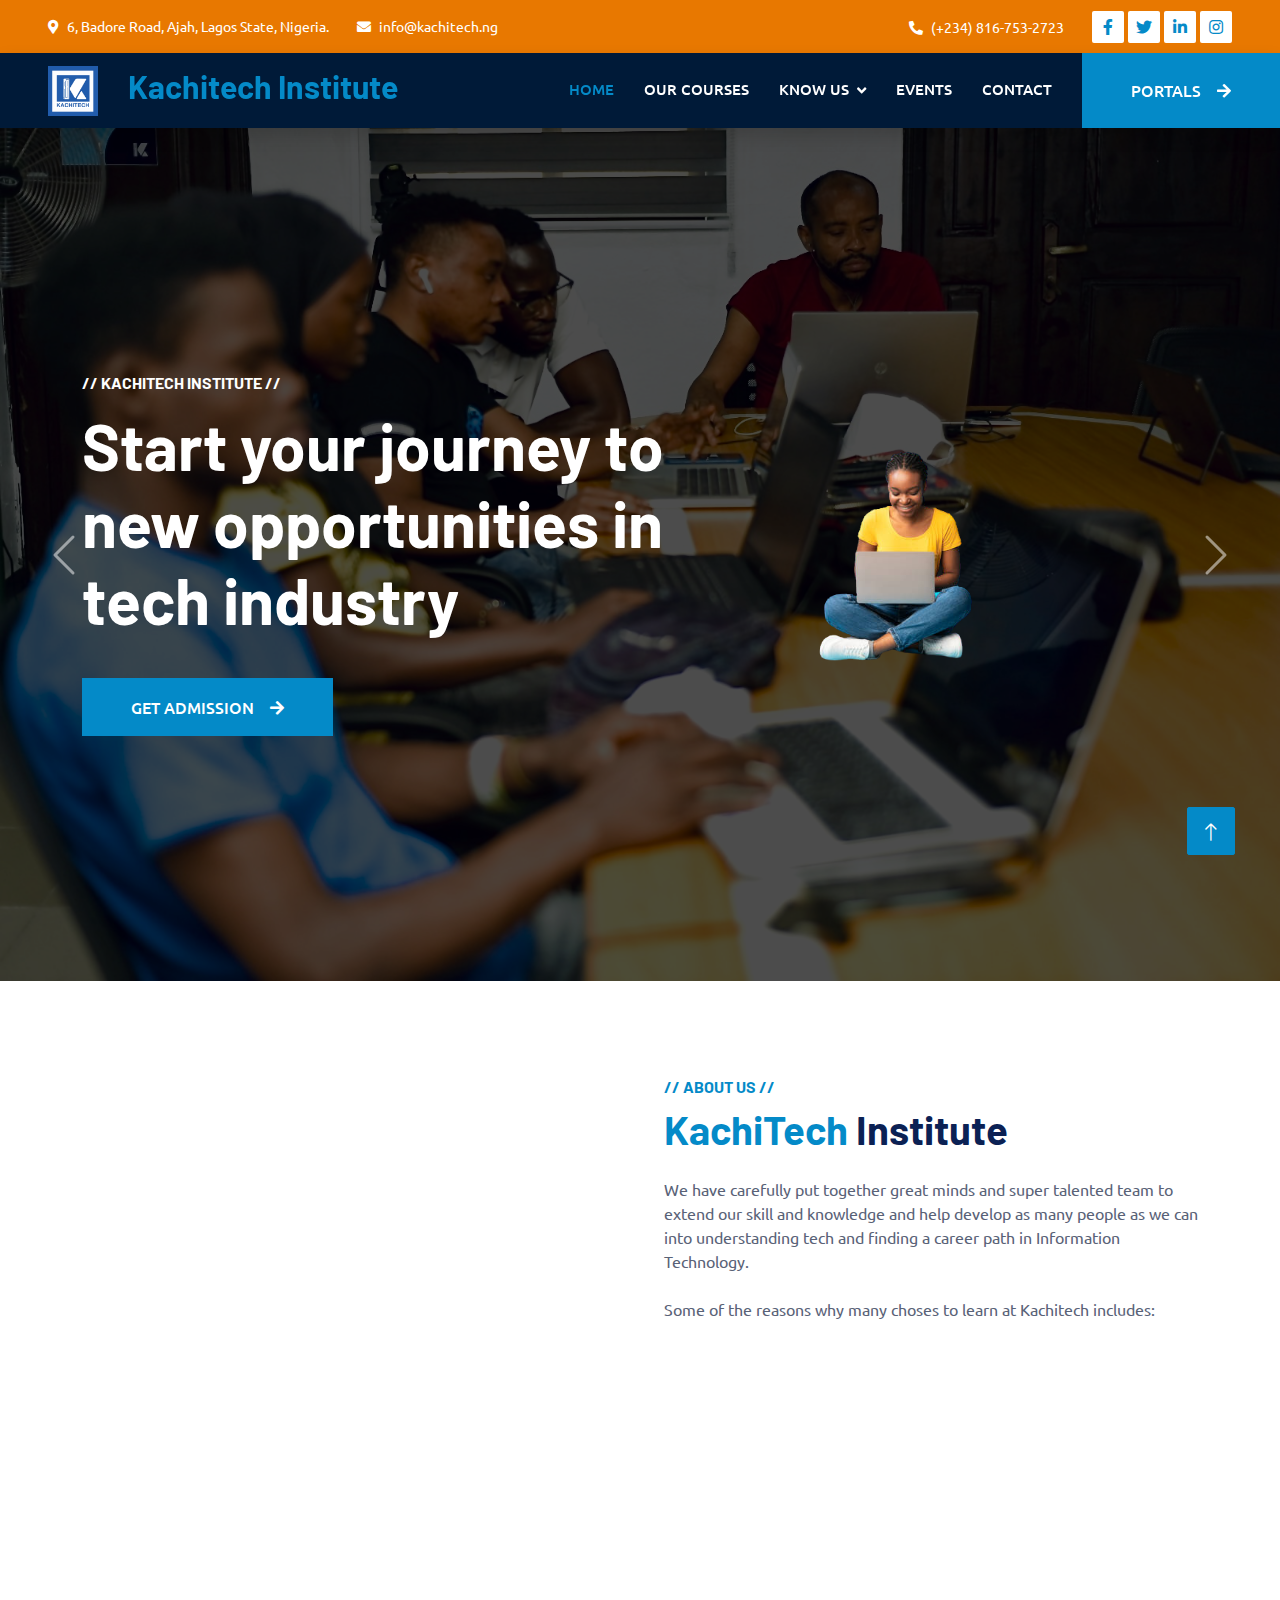
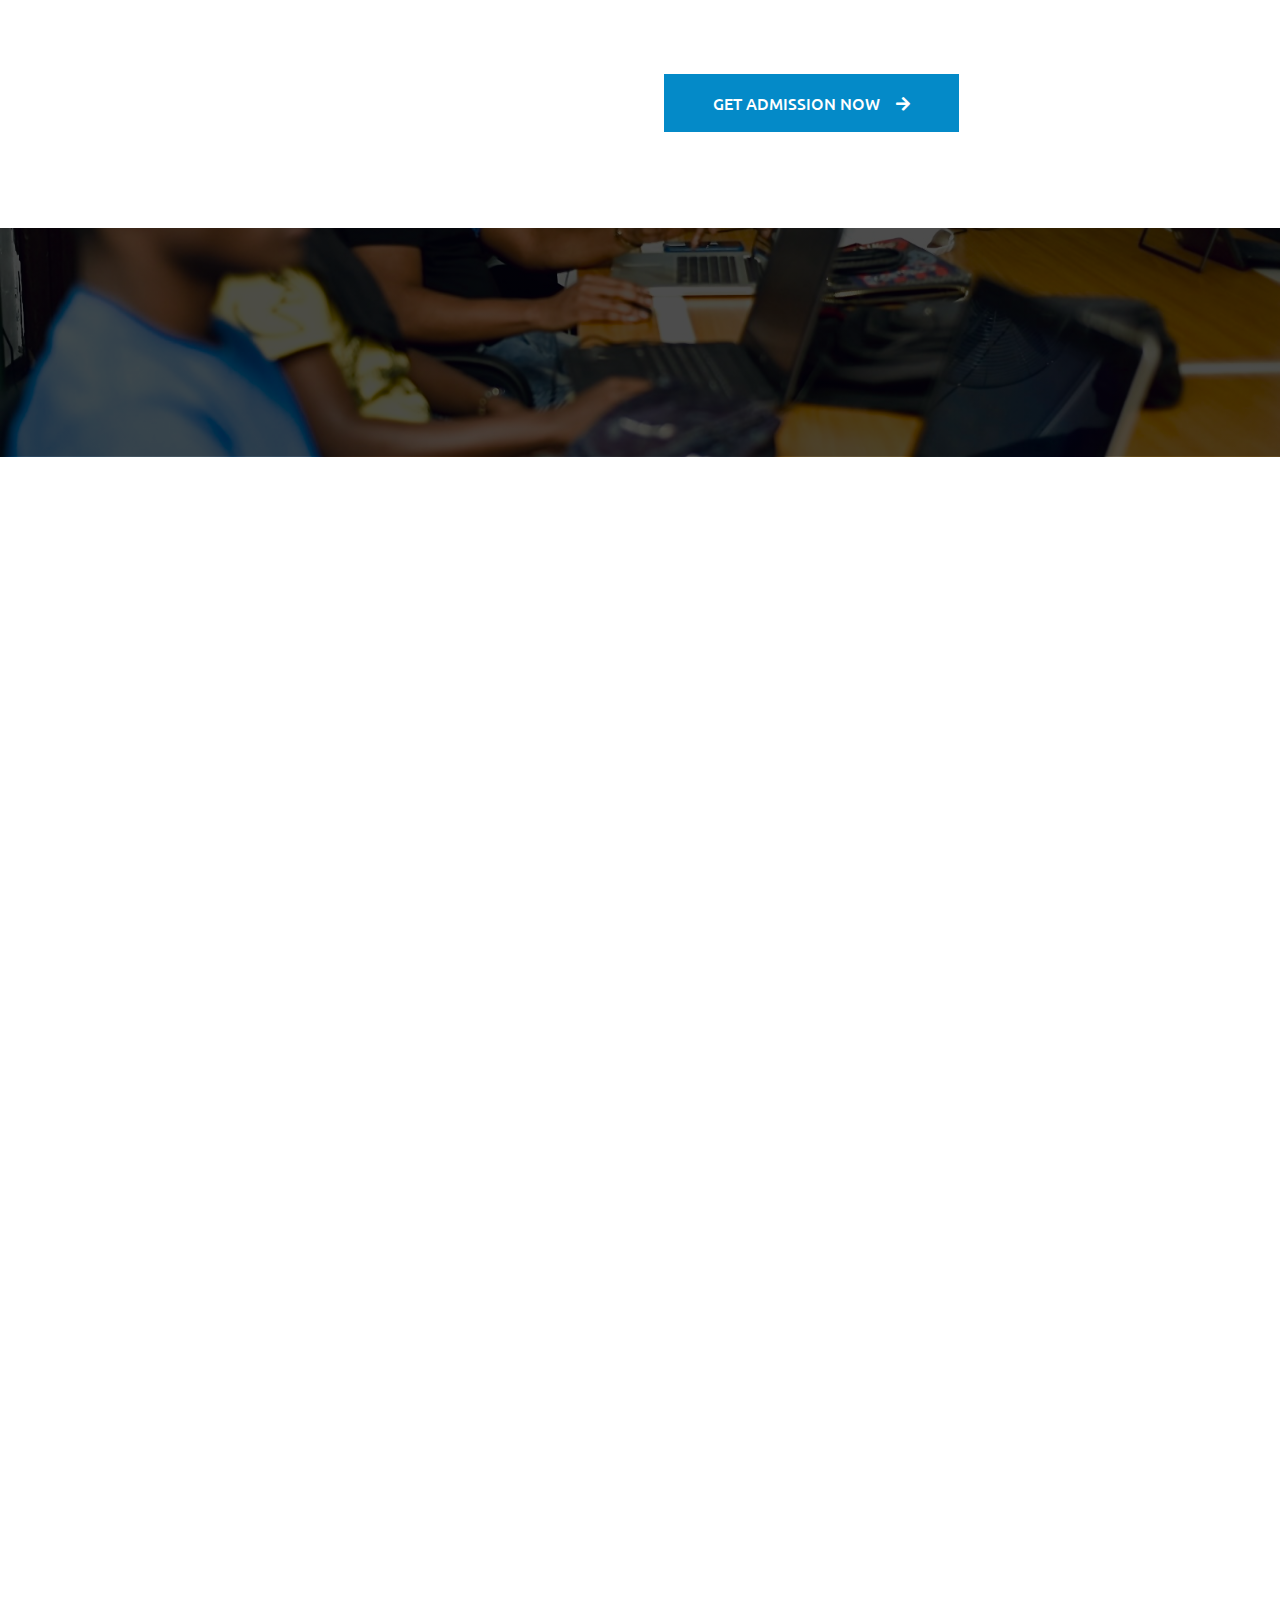
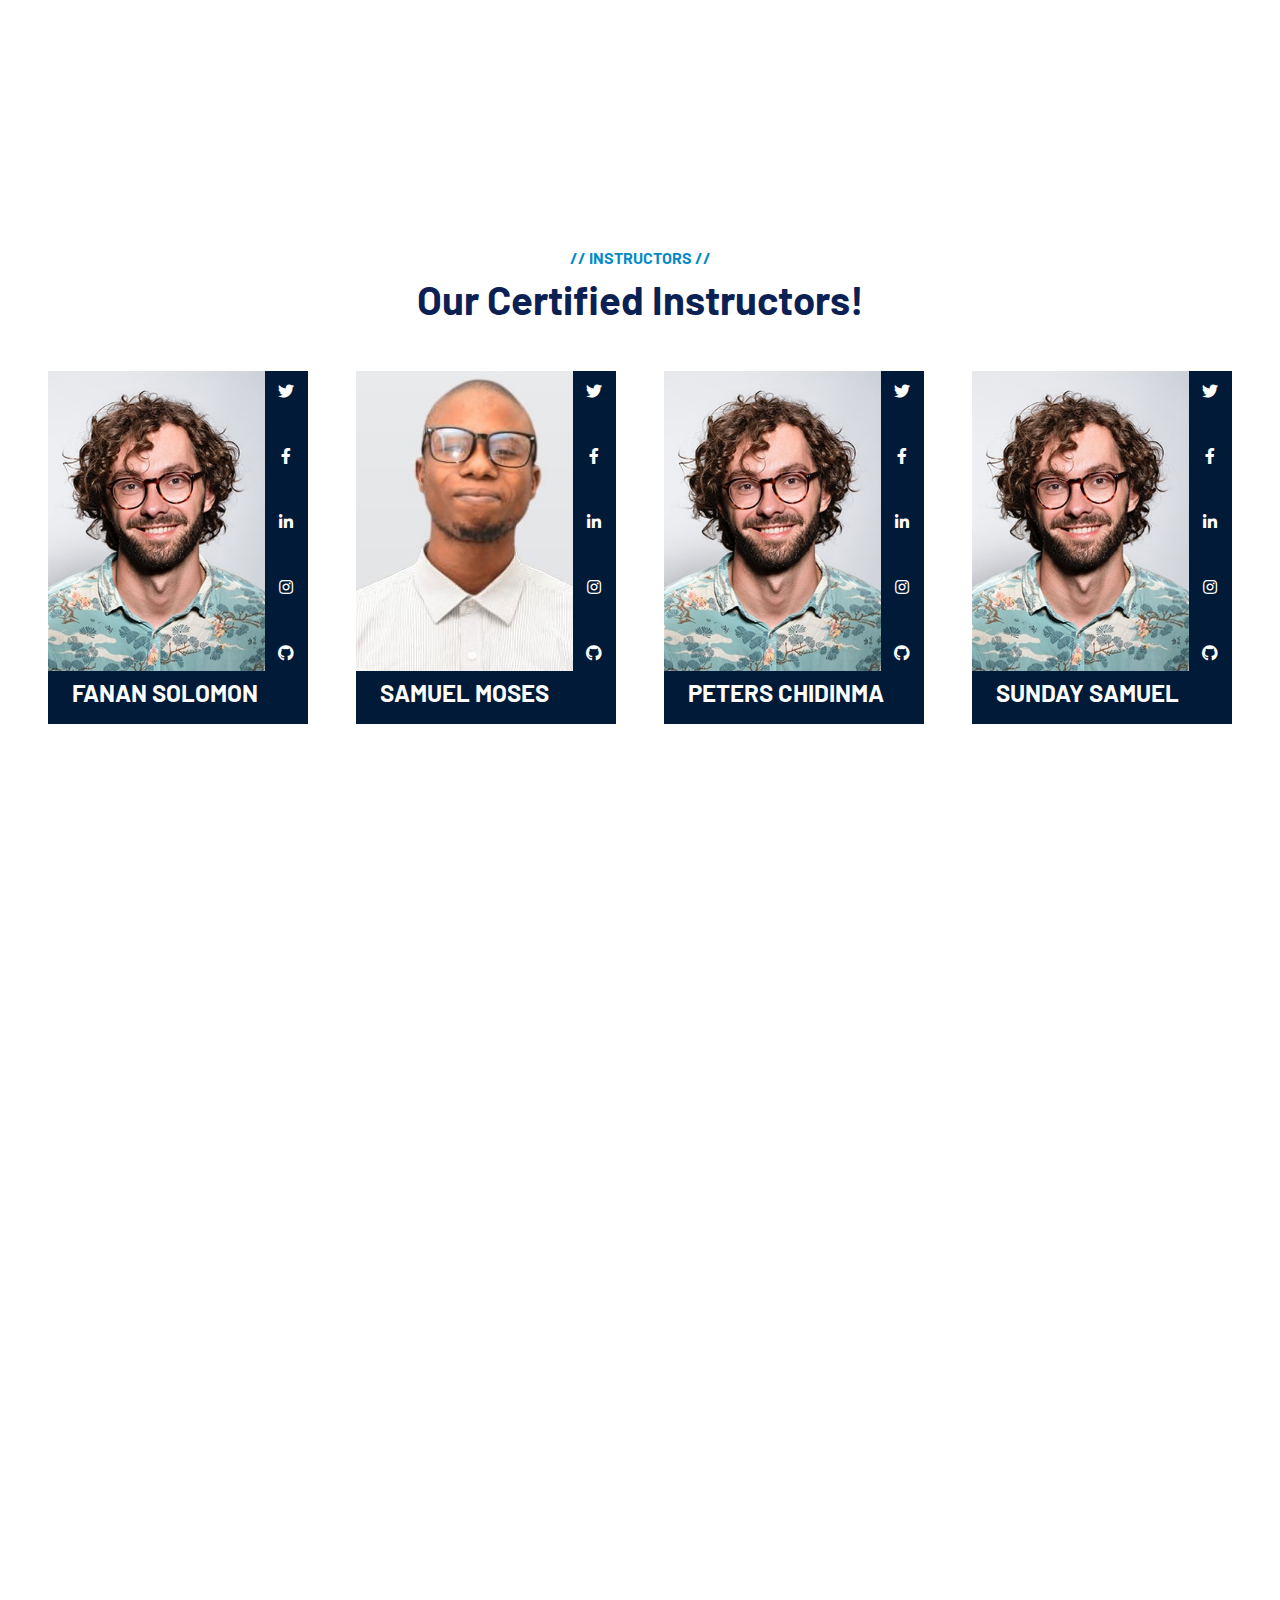
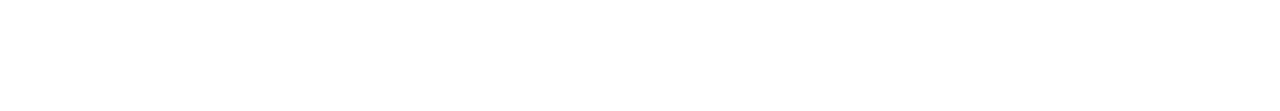
==== index.html @ f856cfa1 "Add files via upload" ====
<!DOCTYPE html>
<html lang="en">

<head>
    <meta charset="utf-8">
    <title>Kachitech Institute</title>
    <meta content="width=device-width, initial-scale=1.0" name="viewport">
    <meta content="" name="keywords">
    <meta content="" name="description">

    <!-- Favicon -->
    <link href="img/favicon.ico" rel="icon">

    <!-- Google Web Fonts -->
    <link rel="preconnect" href="https://fonts.googleapis.com">
    <link rel="preconnect" href="https://fonts.gstatic.com" crossorigin>
    <link href="https://fonts.googleapis.com/css2?family=Barlow:wght@600;700&family=Ubuntu:wght@400;500&display=swap" rel="stylesheet"> 

    <!-- Icon Font Stylesheet -->
    <link href="https://cdnjs.cloudflare.com/ajax/libs/font-awesome/5.10.0/css/all.min.css" rel="stylesheet">
    <link href="https://cdn.jsdelivr.net/npm/bootstrap-icons@1.4.1/font/bootstrap-icons.css" rel="stylesheet">

    <!-- Libraries Stylesheet -->
    <link href="lib/animate/animate.min.css" rel="stylesheet">
    <link href="lib/owlcarousel/assets/owl.carousel.min.css" rel="stylesheet">
    <link href="lib/tempusdominus/css/tempusdominus-bootstrap-4.min.css" rel="stylesheet" />

    <link href="css/bootstrap.min.css" rel="stylesheet">

    <link href="css/style.css" rel="stylesheet">
</head>

<body>
    <!-- Spinner Start -->
    <div id="spinner" class="show bg-white position-fixed translate-middle w-100 vh-100 top-50 start-50 d-flex align-items-center justify-content-center">
        <div class="spinner-border text-primary" style="width: 3rem; height: 3rem;" role="status">
            <span class="sr-only">Loading...</span>
        </div>
    </div>
    <!-- Spinner End -->


    <!-- Topbar Start -->
    <div class="container-fluid bg-light p-0">
        <div class="row gx-0 d-none d-lg-flex" style="color:#fff">
            <div class="col-lg-7 px-5 text-start">
                <div class="h-100 d-inline-flex align-items-center py-3 me-4"  >
                    <small class="fa fa-map-marker-alt me-2"></small>
                    <small><a href="https://www.google.com/maps/place/KachiTech+Institute/@6.4983087,3.5855846,17z/data=!3m1!4b1!4m5!3m4!1s0x103bfba6788e0379:0x38611ae867f600b8!8m2!3d6.4983087!4d3.5877733" target="_blank" style="color:#fff">6, Badore Road, Ajah, Lagos State, Nigeria.</a></small>
                </div>
                <div class="h-100 d-inline-flex align-items-center py-3 me-4">
                    <small class="fa fa-envelope me-2"></small>
                    <small><a href = "mailto:info@kachitech.ng" target="_blank" style="color:#fff">info@kachitech.ng</a></small>
                </div> 
                <!-- <div class="h-100 d-inline-flex align-items-center py-3">
                    <small class="far fa-clock me-2"></small>
                    <small>Mon - Fri : 09.00 AM - 05.00 PM</small>
                </div> -->
            </div>
            <div class="col-lg-5 px-5 text-end">

                <div class="h-100 d-inline-flex align-items-center py-3 me-4">
                    <small class="fa fa-phone-alt me-2"></small>
                    <small><a href="tel:+2348167532723" target="_blank" style="color:#fff">(+234) 816-753-2723</a></small>
                </div>
                <div class="h-100 d-inline-flex align-items-center">
                    <a class="btn btn-sm-square bg-white text-primary me-1" href="https://www.facebook.com/kachitechs/" target="_blank"><i class="fab fa-facebook-f"></i></a>
                    <a class="btn btn-sm-square bg-white text-primary me-1" href="" target="_blank"><i class="fab fa-twitter"></i></a>
                    <a class="btn btn-sm-square bg-white text-primary me-1" href="https://ng.linkedin.com/in/kachitech-institute-77bb32248?trk=public_post_share-update_actor-text" target="_blank"><i class="fab fa-linkedin-in"></i></a>
                    <a class="btn btn-sm-square bg-white text-primary me-0" href="https://www.instagram.com/kachitech/?hl=en" target="_blank"><i class="fab fa-instagram"></i></a>
                </div>
            </div>
        </div>
    </div>
    <!-- Topbar End -->


    <!-- Navbar Start -->
    <nav class="navbar navbar-expand-lg navbar-light shadow sticky-top p-0" style="background-color:#001a38; -webkit-repeating-radial-gradient(center center, rgba(256, 256, 256, 0.2), rgba(256, 256, 256, 0.2) 1px, transparent 1px, transparent 100%)">
        <a href="index.html" class="navbar-brand d-flex align-items-center px-4 px-lg-5">
            <h2 class="m-0 text-primary"><img src="img/logo.png" height="50px" height="50px"></i> &nbsp; &nbsp; Kachitech Institute</h2>
        </a>
        <button type="button" class="navbar-toggler me-4" data-bs-toggle="collapse" data-bs-target="#navbarCollapse">
            <span class="navbar-toggler-icon"></span>
        </button>
        <div class="collapse navbar-collapse" id="navbarCollapse">
            <div class="navbar-nav ms-auto p-4 p-lg-0">
                <a href="index.html" class="nav-item nav-link active">Home</a>
                <a href="service.html" class="nav-item nav-link">Our Courses</a>
                <div class="nav-item dropdown">
                    <a href="#" class="nav-link dropdown-toggle" data-bs-toggle="dropdown">Know Us</a>
                    <div class="dropdown-menu fade-up m-0">
                        <a href="booking.html" class="dropdown-item">Abous Us</a>
                        <a href="team.html" class="dropdown-item">Board Members</a>
                        <a href="team.html" class="dropdown-item">Our Facilities</a>
                    </div>
                </div>
                <a href="about.html" class="nav-item nav-link">Events</a>
                <a href="contact.html" class="nav-item nav-link">Contact</a>
            </div>
            <a href="" class="btn btn-primary py-4 px-lg-5 d-none d-lg-block">PORTALS<i class="fa fa-arrow-right ms-3"></i></a>
        </div>
    </nav>
    <!-- Navbar End -->


    <!-- Carousel Start -->
    <div class="container-fluid p-0 mb-5">
        <div id="header-carousel" class="carousel slide" data-bs-ride="carousel">
            <div class="carousel-inner">
                <div class="carousel-item active">
                    <img class="w-100" src="img/k1.jpg" alt="Image">
                    <div class="carousel-caption d-flex align-items-center">
                        <div class="container">
                            <div class="row align-items-center justify-content-center justify-content-lg-start">
                                <div class="col-10 col-lg-7 text-center text-lg-start">
                                    <h6 class="text-white text-uppercase mb-3 animated slideInDown">// KachiTech Institute //</h6>
                                    <h1 class="display-3 text-white mb-4 pb-3 animated slideInDown">Start your journey to new opportunities in tech industry</h1>
                                    <a href="" class="btn btn-primary py-3 px-5 animated slideInDown">Get Admission<i class="fa fa-arrow-right ms-3"></i></a>
                                </div>
                                <div class="col-lg-5 d-none d-lg-flex animated zoomIn">
                                    <img class="img-fluid" src="img/ka1.png" alt="" height="500px">
                                </div>
                            </div>
                        </div>
                    </div>
                </div>
                <div class="carousel-item">
                    <img class="w-100" src="img/k2.jpg" alt="Image">
                    <div class="carousel-caption d-flex align-items-center">
                        <div class="container">
                            <div class="row align-items-center justify-content-center justify-content-lg-start">
                                <div class="col-10 col-lg-7 text-center text-lg-start">
                                    <h6 class="text-white text-uppercase mb-3 animated slideInDown">// Go Beyond //</h6>
                                    <h1 class="display-3 text-white mb-4 pb-3 animated slideInDown">Technology is beyond just learning basic computing skills</h1>
                                    <a href="" class="btn btn-primary py-3 px-5 animated slideInDown">Get Started<i class="fa fa-arrow-right ms-3"></i></a>
                                </div>
                                <div class="col-lg-5 d-none d-lg-flex animated zoomIn">
                                    <img class="img-fluid" src="img/ka1.png" alt="">
                                </div>
                            </div>
                        </div>
                    </div>
                </div>
            </div>
            <button class="carousel-control-prev" type="button" data-bs-target="#header-carousel"
                data-bs-slide="prev">
                <span class="carousel-control-prev-icon" aria-hidden="true"></span>
                <span class="visually-hidden">Previous</span>
            </button>
            <button class="carousel-control-next" type="button" data-bs-target="#header-carousel"
                data-bs-slide="next">
                <span class="carousel-control-next-icon" aria-hidden="true"></span>
                <span class="visually-hidden">Next</span>
            </button>
        </div>
    </div>
    <!-- Carousel End -->


    <!-- Service Start -->
 <!--   <div class="container-xxl py-5">
        <div class="container">
            <div class="row g-4">
                <div class="col-lg-4 col-md-6 wow fadeInUp" data-wow-delay="0.1s">
                    <div class="d-flex py-5 px-4">
                        <i class="fa fa-certificate fa-3x text-primary flex-shrink-0"></i>
                        <div class="ps-4">
                            <h5 class="mb-3">Quality Servicing</h5>
                            <p>Diam dolor diam ipsum sit amet diam et eos erat ipsum</p>
                            <a class="text-secondary border-bottom" href="">Read More</a>
                        </div>
                    </div>
                </div>
                <div class="col-lg-4 col-md-6 wow fadeInUp" data-wow-delay="0.3s">
                    <div class="d-flex bg-light py-5 px-4">
                        <i class="fa fa-users-cog fa-3x text-primary flex-shrink-0"></i>
                        <div class="ps-4">
                            <h5 class="mb-3">Expert Workers</h5>
                            <p>Diam dolor diam ipsum sit amet diam et eos erat ipsum</p>
                            <a class="text-secondary border-bottom" href="">Read More</a>
                        </div>
                    </div>
                </div>
                <div class="col-lg-4 col-md-6 wow fadeInUp" data-wow-delay="0.5s">
                    <div class="d-flex py-5 px-4">
                        <i class="fa fa-tools fa-3x text-primary flex-shrink-0"></i>
                        <div class="ps-4">
                            <h5 class="mb-3">Modern Equipment</h5>
                            <p>Diam dolor diam ipsum sit amet diam et eos erat ipsum</p>
                            <a class="text-secondary border-bottom" href="">Read More</a>
                        </div>
                    </div>
                </div>
            </div>
        </div>
    </div> 
-->
    <!-- Service End -->


    <!-- About Start -->
    <div class="container-xxl py-5">
        <div class="container">
            <div class="row g-5">
                <div class="col-lg-6 pt-4" style="min-height: 400px;">
                    <div class="position-relative h-100 wow fadeIn" data-wow-delay="0.1s">
                        <img class="position-absolute img-fluid w-100 h-100" src="img/kabout.jpg" style="object-fit: cover;" alt="">
                       <!--
                        <div class="position-absolute top-0 end-0 mt-n4 me-n4 py-4 px-5" style="background: rgba(0, 0, 0, .08);">
                            <h1 class="display-4 text-white mb-0">15 <span class="fs-4">Years</span></h1>
                            <h4 class="text-white">Experience</h4>
                        </div>
                    -->
                    </div>
                </div>
                <div class="col-lg-6">
                    <h6 class="text-primary text-uppercase">// About Us //</h6>
                    <h1 class="mb-4"><span class="text-primary">KachiTech</span> Institute</h1>
                    <p class="mb-4">We have carefully put together great minds and super talented team to extend our skill and knowledge and help develop as many people as we can into understanding tech and finding a career path in Information Technology.</p>
                    <p class="mb-4"> Some of the reasons why many choses to learn at Kachitech includes: </p>
                    <div class="row g-4 mb-3 pb-3">
                        <div class="col-12 wow fadeIn" data-wow-delay="0.1s">
                            <div class="d-flex">
                                <div class="bg-light d-flex flex-shrink-0 align-items-center justify-content-center mt-1" style="width: 45px; height: 45px;">
                                    <span class="fw-bold text-secondary">01</span>
                                </div>
                                <div class="ps-3">
                                    <h6>Modern Technologies</h6>
                                    <span>We offer our trainings with global standard tools, systems and processes.We have the most conducive learning environment with our ultra modern facilities.</span>
                                </div>
                            </div>
                        </div>
                        <div class="col-12 wow fadeIn" data-wow-delay="0.3s">
                            <div class="d-flex">
                                <div class="bg-light d-flex flex-shrink-0 align-items-center justify-content-center mt-1" style="width: 45px; height: 45px;">
                                    <span class="fw-bold text-secondary">02</span>
                                </div>
                                <div class="ps-3">
                                    <h6>Payments Affordability</h6>
                                    <span>You don’t have to break the bank to receive these technical education. You can pay at affordable paces. Our system allows for multiple payment options for select programs.</span>
                                </div>
                            </div>
                        </div>
                        <div class="col-12 wow fadeIn" data-wow-delay="0.5s">
                            <div class="d-flex">
                                <div class="bg-light d-flex flex-shrink-0 align-items-center justify-content-center mt-1" style="width: 45px; height: 45px;">
                                    <span class="fw-bold text-secondary">03</span>
                                </div>
                                <div class="ps-3">
                                    <h6>Professional & Certified Instructors</h6>
                                    <span>All our instructors are highly competent and certified.</span>
                                </div>
                            </div>
                        </div>
                    </div>
                    <a href="" class="btn btn-primary py-3 px-5">Get Admission Now<i class="fa fa-arrow-right ms-3"></i></a>
                </div>
            </div>
        </div>
    </div>
    <!-- About End -->


    <!-- Fact Start -->
    <div class="container-fluid fact bg-dark my-5 py-5">
        <div class="container">
            <div class="row g-4">
                <div class="col-md-6 col-lg-3 text-center wow fadeIn" data-wow-delay="0.1s">
                    <i class="fas fa-laptop-code fa-2x text-white mb-3"></i>
                    <h2 class="text-white mb-2">Modern Technologies</h2>
                </div>
                <div class="col-md-6 col-lg-3 text-center wow fadeIn" data-wow-delay="0.3s">
                    <i class="fas fa-money-check-alt fa-2x text-white mb-3"></i>
                    <h2 class="text-white mb-2">Easy & Affordable Payment</h2>
                </div>
                <div class="col-md-6 col-lg-3 text-center wow fadeIn" data-wow-delay="0.5s">
                    <i class="fas fa-user-tie fa-2x text-white mb-3"></i>
                    <h2 class="text-white mb-2">Certified Instructors</h2>
                </div>
                <div class="col-md-6 col-lg-3 text-center wow fadeIn" data-wow-delay="0.7s">
                    <i class="fas fa-briefcase fa-2x text-white mb-3"></i>
                    <h2 class="text-white mb-2">Carrier Oriented Courses</h2>
                </div>
            </div>
        </div>
    </div>
    <!-- Fact End -->




    <!-- Service Start -->
    <div class="container-xxl service py-5">
        <div class="container">
            <div class="text-center wow fadeInUp" data-wow-delay="0.1s">
                <h6 class="text-primary text-uppercase">// Packages By Category //</h6>
                <h1 class="mb-5">OUR PACKAGES</h1>
            </div>
            <div class="row g-4 wow fadeInUp" data-wow-delay="0.3s">
                <div class="col-lg-4">
                    <div class="nav w-100 nav-pills me-4">
                        <button class="nav-link w-100 d-flex align-items-center text-start p-4 mb-4 active" data-bs-toggle="pill" data-bs-target="#tab-pane-1" type="button">
                            <i class="fas fa-graduation-cap fa-2x me-3"></i>
                            <h4 class="m-0">Career Packages</h4>
                        </button>
                        <button class="nav-link w-100 d-flex align-items-center text-start p-4 mb-4" data-bs-toggle="pill" data-bs-target="#tab-pane-2" type="button">
                            <i class="fas fa-graduation-cap fa-2x me-3"></i>
                            <h4 class="m-0">Tech Packages</h4>
                        </button>
                        <button class="nav-link w-100 d-flex align-items-center text-start p-4 mb-4" data-bs-toggle="pill" data-bs-target="#tab-pane-3" type="button">
                            <i class="fas fa-graduation-cap fa-2x me-3"></i>
                            <h4 class="m-0">Kiddies Packages</h4>
                        </button>
                        <button class="nav-link w-100 d-flex align-items-center text-start p-4 mb-0" data-bs-toggle="pill" data-bs-target="#tab-pane-4" type="button">
                            <i class="fas fa-graduation-cap fa-2x me-3"></i>
                            <h4 class="m-0">Multimedia Packages</h4>
                        </button>
                    </div>
                </div>
                <div class="col-lg-8">
                    <div class="tab-content w-100">
                        <div class="tab-pane fade show active" id="tab-pane-1">
                            <div class="row g-4">
                                <div class="col-md-6" style="min-height: 350px;">
                                    <div class="position-relative h-100">
                                        <img class="position-absolute img-fluid w-100 h-100" src="img/ca.jpeg"
                                            style="object-fit: cover;" alt="">
                                    </div>
                                </div>
                                <div class="col-md-6">
                                    <h3 class="mb-3">Choosing A Career Course</h3>
                                    <p class="mb-4">These courses are designed to prepare you into building a successful career in the tech industry. These are highly sought out for skills to learn and are as well highly rewarding. </p>
                                    <p><i class="fa fa-check text-success me-3"></i>Data Analysis</p>
                                    <p><i class="fa fa-check text-success me-3"></i>Digital Marketing</p>
                                    <p><i class="fa fa-check text-success me-3"></i>Graphics Design</p>
                                    <p><i class="fa fa-check text-success me-3"></i>UI / UX Design</p>
                                    <a href="" class="btn btn-primary py-3 px-5 mt-3">View All Courses<i class="fa fa-arrow-right ms-3"></i></a>
                                </div>
                            </div>
                        </div>
                        <div class="tab-pane fade" id="tab-pane-2">
                            <div class="row g-4">
                                <div class="col-md-6" style="min-height: 350px;">
                                    <div class="position-relative h-100">
                                        <img class="position-absolute img-fluid w-100 h-100" src="img/tech.jpg"
                                            style="object-fit: cover;" alt="">
                                    </div>
                                </div>
                                <div class="col-md-6">
                                    <h3 class="mb-3">Choosing A Tech Course</h3>
                                    <p class="mb-4">This package is designed for anyone who have high interest in acquiring a professional tech skill, most of these skills are long term and highly practical based.</p>
                                    <p><i class="fa fa-check text-success me-3"></i>Web Development</p>
                                    <p><i class="fa fa-check text-success me-3"></i>Cyber Security & Ethical Hacking</p>
                                    <p><i class="fa fa-check text-success me-3"></i>Games & Apps Development</p>
                                    <p><i class="fa fa-check text-success me-3"></i>Software Development</p>
                                    <a href="" class="btn btn-primary py-3 px-5 mt-3">View All Courses<i class="fa fa-arrow-right ms-3"></i></a>
                                </div>
                            </div>
                        </div>
                        <div class="tab-pane fade" id="tab-pane-3">
                            <div class="row g-4">
                                <div class="col-md-6" style="min-height: 350px;">
                                    <div class="position-relative h-100">
                                        <img class="position-absolute img-fluid w-100 h-100" src="img/kids.png"
                                            style="object-fit: cover;" alt="">
                                    </div>
                                </div>
                                <div class="col-md-6">
                                    <h3 class="mb-3">Choosing A Course For Your Kid(s)</h3>
                                    <p class="mb-4">This package is designed for kids. Tech worldwide is best learned from childhood so as to boost your skills thereby using diverse tools with ease in future as a tech master.</p>
                                    <p><i class="fa fa-check text-success me-3"></i>Programming For Kids</p>
                                    <p><i class="fa fa-check text-success me-3"></i>Web Design For Kids</p>
                                    <p><i class="fa fa-check text-success me-3"></i>Robotics For Kids</p>
                                    <p><i class="fa fa-check text-success me-3"></i>Game Design For Kids</p>
                                    <a href="" class="btn btn-primary py-3 px-5 mt-3">View All Courses<i class="fa fa-arrow-right ms-3"></i></a>
                                </div>
                            </div>
                        </div>
                        <div class="tab-pane fade" id="tab-pane-4">
                            <div class="row g-4">
                                <div class="col-md-6" style="min-height: 350px;">
                                    <div class="position-relative h-100">
                                        <img class="position-absolute img-fluid w-100 h-100" src="img/media.jpg"
                                            style="object-fit: cover;" alt="">
                                    </div>
                                </div>
                                <div class="col-md-6">
                                    <h3 class="mb-3">Choosing A Media-Base Course</h3>
                                    <p class="mb-4">This package is designed for anyone with the interest of diving into the media industry such as cinematography, Youtubing, Comic Designs and lots more.</p>
                                    <p><i class="fa fa-check text-success me-3"></i>Cinematography</p>
                                    <p><i class="fa fa-check text-success me-3"></i>Motion Graphics</p>
                                    <p><i class="fa fa-check text-success me-3"></i>Comic Design</p>
                                    <a href="" class="btn btn-primary py-3 px-5 mt-3">View All Courses<i class="fa fa-arrow-right ms-3"></i></a>
                                </div>
                            </div>
                        </div>
                    </div>
                </div>
            </div>
        </div>
    </div>
    <!-- Service End -->


    <!-- Booking Start -->
    <div class="container-fluid bg-secondary booking my-5 wow fadeInUp" data-wow-delay="0.1s">
        <div class="container">
            <div class="row gx-5">
                <div class="col-lg-6 py-5">
                    <div class="py-5">
                        <h1 class="text-white mb-4">Career Counselling</h1>
                        <p class="text-white mb-0">These days, technology means more than just learning basic computing skills. Technology has made itself part of every aspect of our lives today, and the students who understand it are the ones who succeed in the business world. . One protocol that schools don’t have control over, but must adapt to, is online testing. Testing online is the way of the future, but it has a lot of advantages. Assessing students’ performance can be done instantly with technology. Beyond seeing test scores in real-time, teachers can better track and understand students’ grasp of the subject.</p> <br>
                        <img class="bg-light rounded-circle p-2 mx-auto mb-3" src="img/kachi.jpg" style="width: 80px; height: 80px;">
                        <h5 class="mb-0" style="color:#fff"> Onyekachi Emmanuel C.</h5>
                        <p class="mb-0" style="color:#fff">C.E.O</p>
                    </div>
                </div>
                <div class="col-lg-6">
                    <div class="bg-primary h-100 d-flex flex-column justify-content-center text-center p-5 wow zoomIn" data-wow-delay="0.6s">
                        <h1 class="text-white mb-4">Book For A Career Counseling</h1>
                        <form>
                            <div class="row g-3">
                                <div class="col-12 col-sm-6">
                                    <input type="text" class="form-control border-0" placeholder="Your Name" style="height: 55px;">
                                </div>
                                <div class="col-12 col-sm-6">
                                    <input type="email" class="form-control border-0" placeholder="Your Email" style="height: 55px;">
                                </div>
                                <div class="col-12 col-sm-6">
                                    <select class="form-select border-0" style="height: 55px;">
                                        <option selected>Choose A Package</option>
                                        <option value="1">Career Package</option>
                                        <option value="2">Tech Package</option>
                                        <option value="3">Multimedia Package</option>
                                        <option value="3">Kids Package</option>
                                    </select>
                                </div>
                                <div class="col-12 col-sm-6">
                                    <div class="date" id="date1" data-target-input="nearest">
                                        <input type="text"
                                            class="form-control border-0 datetimepicker-input"
                                            placeholder="Counseling Date" data-target="#date1" data-toggle="datetimepicker" style="height: 55px;">
                                    </div>
                                </div>
                                <div class="col-12">
                                    <textarea class="form-control border-0" placeholder="Your Requests..."></textarea>
                                </div>
                                <div class="col-12">
                                    <button class="btn btn-secondary w-100 py-3" type="submit">Book Now</button>
                                </div>
                            </div>
                        </form>
                    </div>
                </div>
            </div>
        </div>
    </div>
    <!-- Booking End -->

    <!-- TEAM A-->
    <div class="container-fluid py-6 px-5">
        <div class="text-center">
            <h6 class="text-primary text-uppercase">// Instructors //</h6>
            <h1 class="mb-5">Our Certified Instructors!</h1>
        </div>
        <div class="row g-5">
            <!--ONE-->
            <div class="col-xl-3 col-lg-4 col-md-6">
                <div class="row g-0">
                    <div class="col-10" style="min-height: 300px;">
                        <div class="position-relative h-100">
                            <img class="position-absolute w-100 h-100" src="img/team-1.jpg" style="object-fit: cover;">
                        </div>
                    </div>
                    <div class="col-2">
                        <div class="h-100 d-flex flex-column align-items-center justify-content-between" style="background:#001a38;">
                            <a class="btn" href="#"><i class="fab fa-twitter" style=" color:#fff"></i></a>
                            <a class="btn" href="#"><i class="fab fa-facebook-f" style=" color:#fff"></i></a>
                            <a class="btn" href="#"><i class="fab fa-linkedin-in" style=" color:#fff"></i></a>
                            <a class="btn" href="#"><i class="fab fa-instagram" style=" color:#fff"></i></a>
                            <a class="btn" href="#"><i class="fab fa-github" style=" color:#fff"></i></a>
                        </div>
                    </div>
                    <div class="col-12">
                        <div class="p-4" style="background:#001a38;">
                            <h4 class="text-uppercase" style="color:#fff">Fanan Solomon</h4>
                        </div>
                    </div>
                </div>
            </div>
            <!--TWO-->
            <div class="col-xl-3 col-lg-4 col-md-6">
                <div class="row g-0">
                    <div class="col-10" style="min-height: 300px;">
                        <div class="position-relative h-100">
                            <img class="position-absolute w-100 h-100" src="img/samuelmosesm.jpg" style="object-fit: cover;">
                        </div>
                    </div>
                    <div class="col-2">
                        <div class="h-100 d-flex flex-column align-items-center justify-content-between" style="background:#001a38;">
                            <a class="btn" href="#"><i class="fab fa-twitter" style=" color:#fff"></i></a>
                            <a class="btn" href="#"><i class="fab fa-facebook-f" style=" color:#fff"></i></a>
                            <a class="btn" href="#"><i class="fab fa-linkedin-in" style=" color:#fff"></i></a>
                            <a class="btn" href="#"><i class="fab fa-instagram" style=" color:#fff"></i></a>
                            <a class="btn" href="#"><i class="fab fa-github" style=" color:#fff"></i></a>
                        </div>
                    </div>
                    <div class="col-12">
                        <div class="p-4" style="background:#001a38;">
                            <h4 class="text-uppercase" style="color:#fff">Samuel Moses </h4>
                        </div>
                    </div>
                </div>
            </div>
            <!--THREE-->
            <div class="col-xl-3 col-lg-4 col-md-6">
                <div class="row g-0">
                    <div class="col-10" style="min-height: 300px;">
                        <div class="position-relative h-100">
                            <img class="position-absolute w-100 h-100" src="img/team-1.jpg" style="object-fit: cover;">
                        </div>
                    </div>
                    <div class="col-2">
                        <div class="h-100 d-flex flex-column align-items-center justify-content-between" style="background:#001a38;">
                            <a class="btn" href="#"><i class="fab fa-twitter" style=" color:#fff"></i></a>
                            <a class="btn" href="#"><i class="fab fa-facebook-f" style=" color:#fff"></i></a>
                            <a class="btn" href="#"><i class="fab fa-linkedin-in" style=" color:#fff"></i></a>
                            <a class="btn" href="#"><i class="fab fa-instagram" style=" color:#fff"></i></a>
                            <a class="btn" href="#"><i class="fab fa-github" style=" color:#fff"></i></a>
                        </div>
                    </div>
                    <div class="col-12">
                        <div class="p-4" style="background:#001a38;">
                            <h4 class="text-uppercase" style="color:#fff">Peters Chidinma</h4>
                        </div>
                    </div>
                </div>
            </div>
            <!--FOUR-->
            <div class="col-xl-3 col-lg-4 col-md-6">
                <div class="row g-0">
                    <div class="col-10" style="min-height: 300px;">
                        <div class="position-relative h-100">
                            <img class="position-absolute w-100 h-100" src="img/team-1.jpg" style="object-fit: cover;">
                        </div>
                    </div>
                    <div class="col-2">
                        <div class="h-100 d-flex flex-column align-items-center justify-content-between" style="background:#001a38;">
                            <a class="btn" href="#"><i class="fab fa-twitter" style=" color:#fff"></i></a>
                            <a class="btn" href="#"><i class="fab fa-facebook-f" style=" color:#fff"></i></a>
                            <a class="btn" href="#"><i class="fab fa-linkedin-in" style=" color:#fff"></i></a>
                            <a class="btn" href="#"><i class="fab fa-instagram" style=" color:#fff"></i></a>
                            <a class="btn" href="#"><i class="fab fa-github" style=" color:#fff"></i></a>
                        </div>
                    </div>
                    <div class="col-12">
                        <div class="p-4" style="background:#001a38;">
                            <h4 class="text-uppercase" style="color:#fff">Sunday Samuel</h4>
                        </div>
                    </div>
                </div>
            </div>
            
 
        </div>
    </div>




    <!-- Testimonial Start -->
    <div class="container-xxl py-5 wow fadeInUp" data-wow-delay="0.1s">
        <div class="container">
            <div class="text-center">
                <h6 class="text-primary text-uppercase">// Reviews //</h6>
                <h1 class="mb-5">Our Students Reviews!</h1>
            </div>
            <div class="owl-carousel testimonial-carousel position-relative">
                <div class="testimonial-item text-center">
                    <img class="bg-light rounded-circle p-2 mx-auto mb-3" src="img/testimonial-1.jpg" style="width: 80px; height: 80px;">
                    <h5 class="mb-0">Client Name</h5>
                    <p>Profession</p>
                    <div class="testimonial-text bg-light text-center p-4">
                    <p class="mb-0">Tempor erat elitr rebum at clita. Diam dolor diam ipsum sit diam amet diam et eos. Clita erat ipsum et lorem et sit.</p>
                    </div>
                </div>
                <div class="testimonial-item text-center">
                    <img class="bg-light rounded-circle p-2 mx-auto mb-3" src="img/testimonial-2.jpg" style="width: 80px; height: 80px;">
                    <h5 class="mb-0">Client Name</h5>
                    <p>Profession</p>
                    <div class="testimonial-text bg-light text-center p-4">
                    <p class="mb-0">Tempor erat elitr rebum at clita. Diam dolor diam ipsum sit diam amet diam et eos. Clita erat ipsum et lorem et sit.</p>
                    </div>
                </div>
                <div class="testimonial-item text-center">
                    <img class="bg-light rounded-circle p-2 mx-auto mb-3" src="img/testimonial-3.jpg" style="width: 80px; height: 80px;">
                    <h5 class="mb-0">Client Name</h5>
                    <p>Profession</p>
                    <div class="testimonial-text bg-light text-center p-4">
                    <p class="mb-0">Tempor erat elitr rebum at clita. Diam dolor diam ipsum sit diam amet diam et eos. Clita erat ipsum et lorem et sit.</p>
                    </div>
                </div>
                <div class="testimonial-item text-center">
                    <img class="bg-light rounded-circle p-2 mx-auto mb-3" src="img/testimonial-4.jpg" style="width: 80px; height: 80px;">
                    <h5 class="mb-0">Client Name</h5>
                    <p>Profession</p>
                    <div class="testimonial-text bg-light text-center p-4">
                    <p class="mb-0">Tempor erat elitr rebum at clita. Diam dolor diam ipsum sit diam amet diam et eos. Clita erat ipsum et lorem et sit.</p>
                    </div>
                </div>
            </div>
        </div>
    </div>
    <!-- Testimonial End -->


    <!-- Footer Start -->
    <div class="container-fluid bg-dark text-light footer pt-5 mt-5 wow fadeIn" data-wow-delay="0.1s">
        <div class="container py-5">
            <div class="row g-5">
                <div class="col-lg-3 col-md-6">
                    <h4 class="text-light mb-4">Address</h4>
                    <p class="mb-2"><i class="fa fa-map-marker-alt me-3"></i>6, Badore Road, Ajah, Lagos State, Nigeria.</p>
                    <p class="mb-2"><i class="fa fa-phone-alt me-3"></i> (+234) 816-753-2723 </p>
                    <p class="mb-2"><i class="fa fa-envelope me-3"></i>info@kachitech.ng</p>
                    <div class="d-flex pt-2">
                        <a class="btn btn-outline-light btn-social" href=""><i class="fab fa-twitter"></i></a>
                        <a class="btn btn-outline-light btn-social" href=""><i class="fab fa-facebook-f"></i></a>
                        <a class="btn btn-outline-light btn-social" href=""><i class="fab fa-youtube"></i></a>
                        <a class="btn btn-outline-light btn-social" href=""><i class="fab fa-linkedin-in"></i></a>
                    </div>
                </div>
                <div class="col-lg-3 col-md-6">
                    <h4 class="text-light mb-4">Opening Hours</h4>
                    <h6 class="text-light">Mondays - Fridays:</h6>
                    <p class="mb-4">09.00 AM - 05.00 PM</p>
                    <h6 class="text-light">Saturdays:</h6>
                    <p class="mb-0">09.00 AM - 12.00 PM</p>
                </div>
                <div class="col-lg-3 col-md-6">
                    <h4 class="text-light mb-4">Packages</h4>
                    <a class="btn btn-link" href="">Career Package</a>
                    <a class="btn btn-link" href="">Tech Package</a>
                    <a class="btn btn-link" href="">Kids Package</a>
                    <a class="btn btn-link" href="">Multimedia Package</a>
                </div>
 
            </div>
        </div>
        <div class="container">
            <div class="copyright">
                <div class="row">
                    <div class="col-md-6 text-center text-md-start mb-3 mb-md-0">
                        &copy; <a class="border-bottom" href="#">Kachitech Institute</a>, All Right Reserved.
                    </div>
                    <div class="col-md-6 text-center text-md-end">
                        <div class="footer-menu">
                            <a href="">Home</a>
                            <a href="">Courses</a>
                            <a href="">About</a>
                            <a href="">Contact</a>
                        </div>
                    </div>
                </div>
            </div>
        </div>
    </div>
    <!-- Footer End -->


    <!-- Back to Top -->
    <a href="#" class="btn btn-lg btn-primary btn-lg-square back-to-top"><i class="bi bi-arrow-up"></i></a>


    <!-- JavaScript Libraries -->
    <script src="https://code.jquery.com/jquery-3.4.1.min.js"></script>
    <script src="https://cdn.jsdelivr.net/npm/bootstrap@5.0.0/dist/js/bootstrap.bundle.min.js"></script>
    <script src="lib/wow/wow.min.js"></script>
    <script src="lib/easing/easing.min.js"></script>
    <script src="lib/waypoints/waypoints.min.js"></script>
    <script src="lib/counterup/counterup.min.js"></script>
    <script src="lib/owlcarousel/owl.carousel.min.js"></script>
    <script src="lib/tempusdominus/js/moment.min.js"></script>
    <script src="lib/tempusdominus/js/moment-timezone.min.js"></script>
    <script src="lib/tempusdominus/js/tempusdominus-bootstrap-4.min.js"></script>

    <!-- Template Javascript -->
    <script src="js/main.js"></script>
</body>

</html>
---- css/style.css ----
/********** Template CSS **********/
:root {
    --primary: #048ac8;
    --secondary: #e87800;
    --light: #F2F2F2;
    --dark: #111111;
}

.fw-medium {
    font-weight: 600 !important;
}

.back-to-top {
    position: fixed;
    display: none;
    right: 45px;
    bottom: 45px;
    z-index: 99;
}


/*** Spinner ***/
#spinner {
    opacity: 0;
    visibility: hidden;
    transition: opacity .5s ease-out, visibility 0s linear .5s;
    z-index: 99999;
}

#spinner.show {
    transition: opacity .5s ease-out, visibility 0s linear 0s;
    visibility: visible;
    opacity: 1;
}


/*** Button ***/
.btn {
    font-weight: 500;
    text-transform: uppercase;
    transition: .5s;
}

.btn.btn-primary,
.btn.btn-secondary {
    color: #FFFFFF;
}

.btn-square {
    width: 38px;
    height: 38px;
}

.btn-sm-square {
    width: 32px;
    height: 32px;
}

.btn-lg-square {
    width: 48px;
    height: 48px;
}

.btn-square,
.btn-sm-square,
.btn-lg-square {
    padding: 0;
    display: flex;
    align-items: center;
    justify-content: center;
    font-weight: normal;
    border-radius: 2px;
}


/*** Navbar ***/
.navbar .dropdown-toggle::after {
    border: none;
    content: "\f107";
    font-family: "Font Awesome 5 Free";
    font-weight: 900;
    vertical-align: middle;
    margin-left: 8px;
}

.navbar-light .navbar-nav .nav-link {
    margin-right: 30px;
    padding: 25px 0;
    color: #FFFFFF;
    font-size: 15px;
    text-transform: uppercase;
    outline: none;
}

.navbar-light .navbar-nav .nav-link:hover,
.navbar-light .navbar-nav .nav-link.active {
    color: var(--primary);
}

@media (max-width: 991.98px) {
    .navbar-light .navbar-nav .nav-link  {
        margin-right: 0;
        padding: 10px 0;
    }

    .navbar-light .navbar-nav {
        border-top: 1px solid #EEEEEE;
    }
}

.navbar-light .navbar-brand,
.navbar-light a.btn {
    height: 75px;
}

.navbar-light .navbar-nav .nav-link {
    color: #fff;
    font-weight: 500;
}

.navbar-light.sticky-top {
    top: -100px;
    transition: .5s;
}

@media (min-width: 992px) {
    .navbar .nav-item .dropdown-menu {
        display: block;
        border: none;
        margin-top: 0;
        top: 150%;
        opacity: 0;
        visibility: hidden;
        transition: .5s;
    }

    .navbar .nav-item:hover .dropdown-menu {
        top: 100%;
        visibility: visible;
        transition: .5s;
        opacity: 1;
    }
}


/*** Header ***/
.carousel-caption {
    top: 0;
    left: 0;
    right: 0;
    bottom: 0;
    background: rgba(0, 0, 0, .7);
    z-index: 1;
}

.carousel-control-prev,
.carousel-control-next {
    width: 10%;
}

.carousel-control-prev-icon,
.carousel-control-next-icon {
    width: 3rem;
    height: 3rem;
}

@media (max-width: 768px) {
    #header-carousel .carousel-item {
        position: relative;
        min-height: 450px;
    }
    
    #header-carousel .carousel-item img {
        position: absolute;
        width: 100%;
        height: 100%;
        object-fit: cover;
    }
}

.page-header {
    background-position: center center;
    background-repeat: no-repeat;
    background-size: cover;
}

.page-header-inner {
    background: rgba(0, 0, 0, .7);
}

.breadcrumb-item + .breadcrumb-item::before {
    color: var(--light);
}


/*** Facts ***/
.fact {
    background: linear-gradient(rgba(0, 0, 0, .7), rgba(0, 0, 0, .7)), url(../img/k1.jpg);
    background-position: center center;
    background-repeat: no-repeat;
    background-size: cover;
}


/*** Service ***/
.service .nav .nav-link {
    background: var(--light);
    transition: .5s;
}

.service .nav .nav-link.active {
    background: var(--primary);
}

.service .nav .nav-link.active h4 {
    color: #FFFFFF !important;
}


/*** Booking ***/
.booking {
    background: linear-gradient(rgba(0, 0, 0, .7), rgba(0, 0, 0, .7)), url(../img/k1.jpg) center center no-repeat;
    background-size: cover;
}

.bootstrap-datetimepicker-widget.bottom {
    top: auto !important;
}

.bootstrap-datetimepicker-widget .table * {
    border-bottom-width: 0px;
}

.bootstrap-datetimepicker-widget .table th {
    font-weight: 500;
}

.bootstrap-datetimepicker-widget.dropdown-menu {
    padding: 10px;
    border-radius: 2px;
}

.bootstrap-datetimepicker-widget table td.active,
.bootstrap-datetimepicker-widget table td.active:hover {
    background: var(--primary);
}

.bootstrap-datetimepicker-widget table td.today::before {
    border-bottom-color: var(--primary);
}


/*** Team ***/
.team-item .team-overlay {
    display: flex;
    align-items: center;
    justify-content: center;
    background: var(--primary);
    transform: scale(0);
    transition: .5s;
}

.team-item:hover .team-overlay {
    transform: scale(1);
}

.team-item .team-overlay .btn {
    color: var(--primary);
    background: #FFFFFF;
}

.team-item .team-overlay .btn:hover {
    color: #FFFFFF;
    background: var(--secondary)
}


/*** Testimonial ***/
.testimonial-carousel .owl-item .testimonial-text,
.testimonial-carousel .owl-item.center .testimonial-text * {
    transition: .5s;
}

.testimonial-carousel .owl-item.center .testimonial-text {
    background: var(--primary) !important;
}

.testimonial-carousel .owl-item.center .testimonial-text * {
    color: #FFFFFF !important;
}

.testimonial-carousel .owl-dots {
    margin-top: 24px;
    display: flex;
    align-items: flex-end;
    justify-content: center;
}

.testimonial-carousel .owl-dot {
    position: relative;
    display: inline-block;
    margin: 0 5px;
    width: 15px;
    height: 15px;
    border: 1px solid #CCCCCC;
    transition: .5s;
}

.testimonial-carousel .owl-dot.active {
    background: var(--primary);
    border-color: var(--primary);
}


/*** Footer ***/
.footer {
    background: linear-gradient(rgba(0, 0, 0, .9), rgba(0, 0, 0, .9)), url(../img/carousel-bg-1.jpg) center center no-repeat;
    background-size: cover;
}

.footer .btn.btn-social {
    margin-right: 5px;
    width: 35px;
    height: 35px;
    display: flex;
    align-items: center;
    justify-content: center;
    color: var(--light);
    border: 1px solid #FFFFFF;
    border-radius: 35px;
    transition: .3s;
}

.footer .btn.btn-social:hover {
    color: var(--primary);
}

.footer .btn.btn-link {
    display: block;
    margin-bottom: 5px;
    padding: 0;
    text-align: left;
    color: #FFFFFF;
    font-size: 15px;
    font-weight: normal;
    text-transform: capitalize;
    transition: .3s;
}

.footer .btn.btn-link::before {
    position: relative;
    content: "\f105";
    font-family: "Font Awesome 5 Free";
    font-weight: 900;
    margin-right: 10px;
}

.footer .btn.btn-link:hover {
    letter-spacing: 1px;
    box-shadow: none;
}

.footer .copyright {
    padding: 25px 0;
    font-size: 15px;
    border-top: 1px solid rgba(256, 256, 256, .1);
}

.footer .copyright a {
    color: var(--light);
}

.footer .footer-menu a {
    margin-right: 15px;
    padding-right: 15px;
    border-right: 1px solid rgba(255, 255, 255, .3);
}

.footer .footer-menu a:last-child {
    margin-right: 0;
    padding-right: 0;
    border-right: none;
}

.something{
    background-color: #048ac8;
}
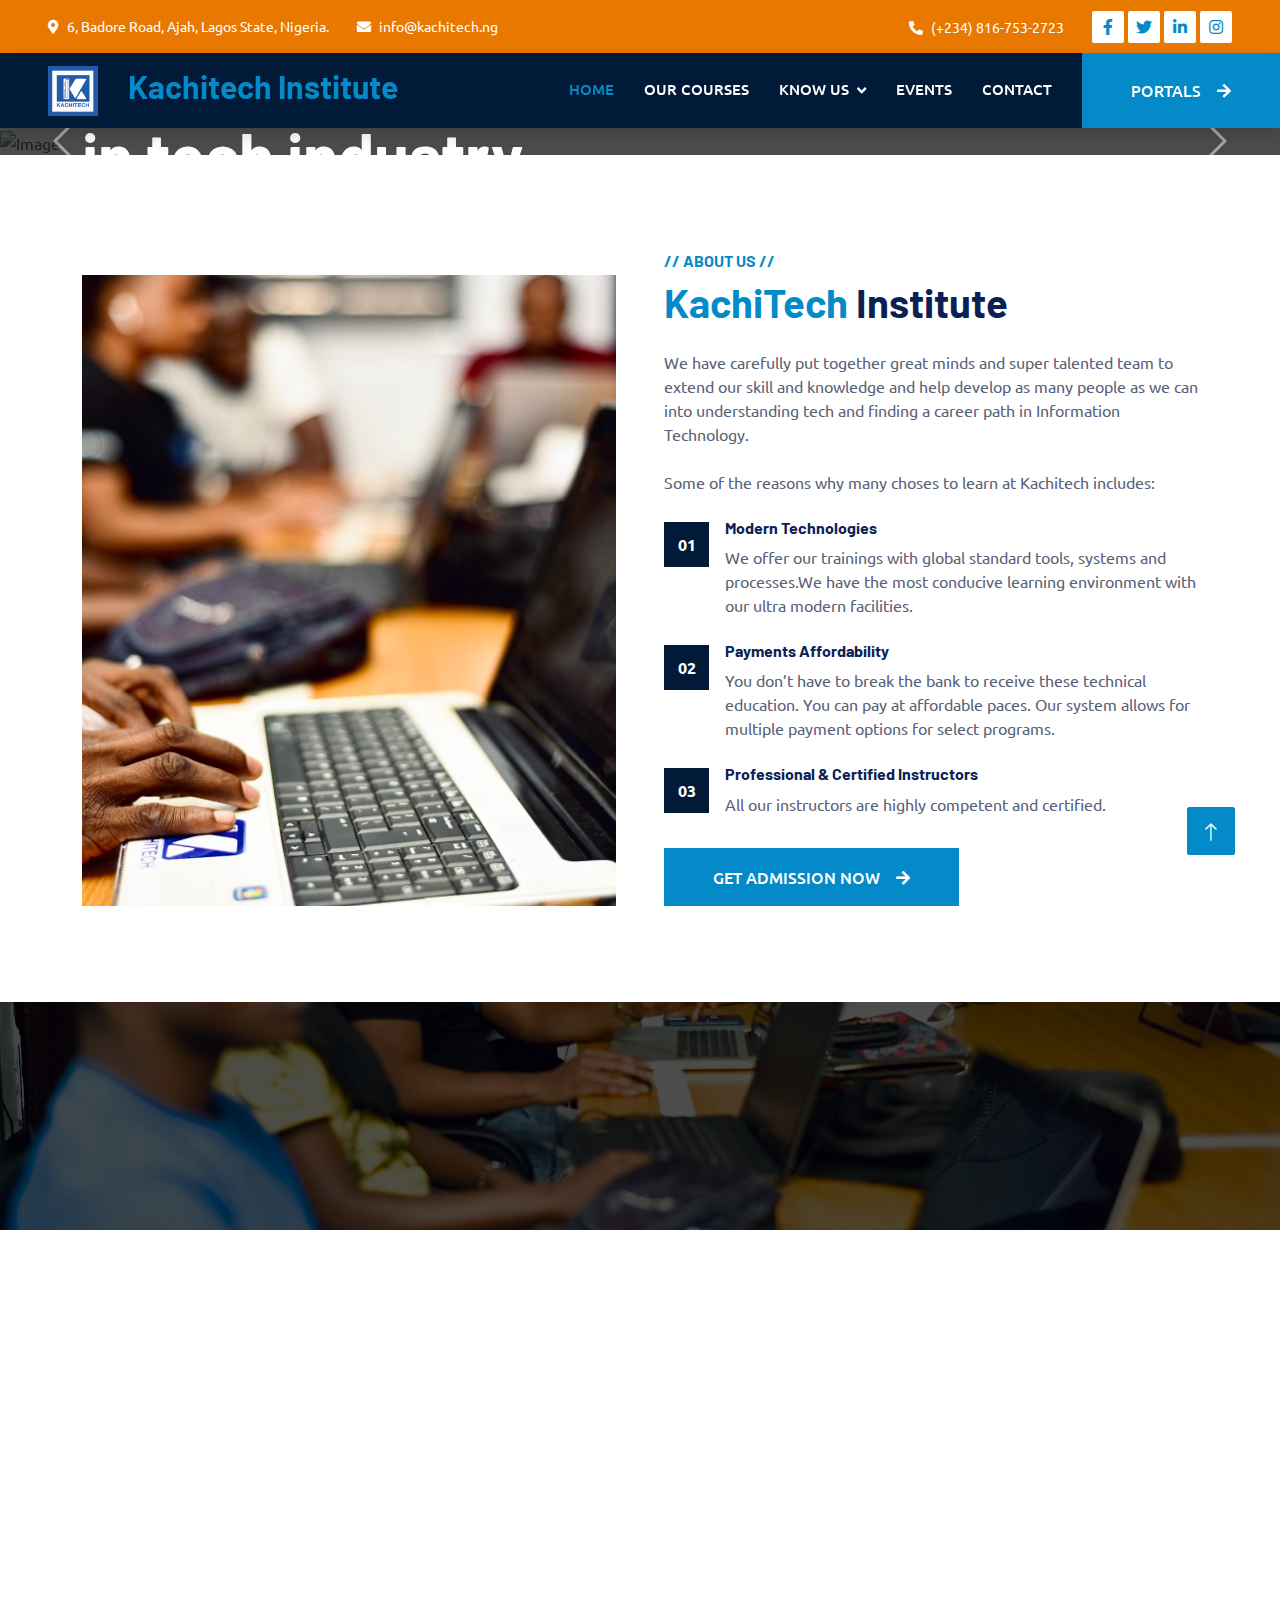
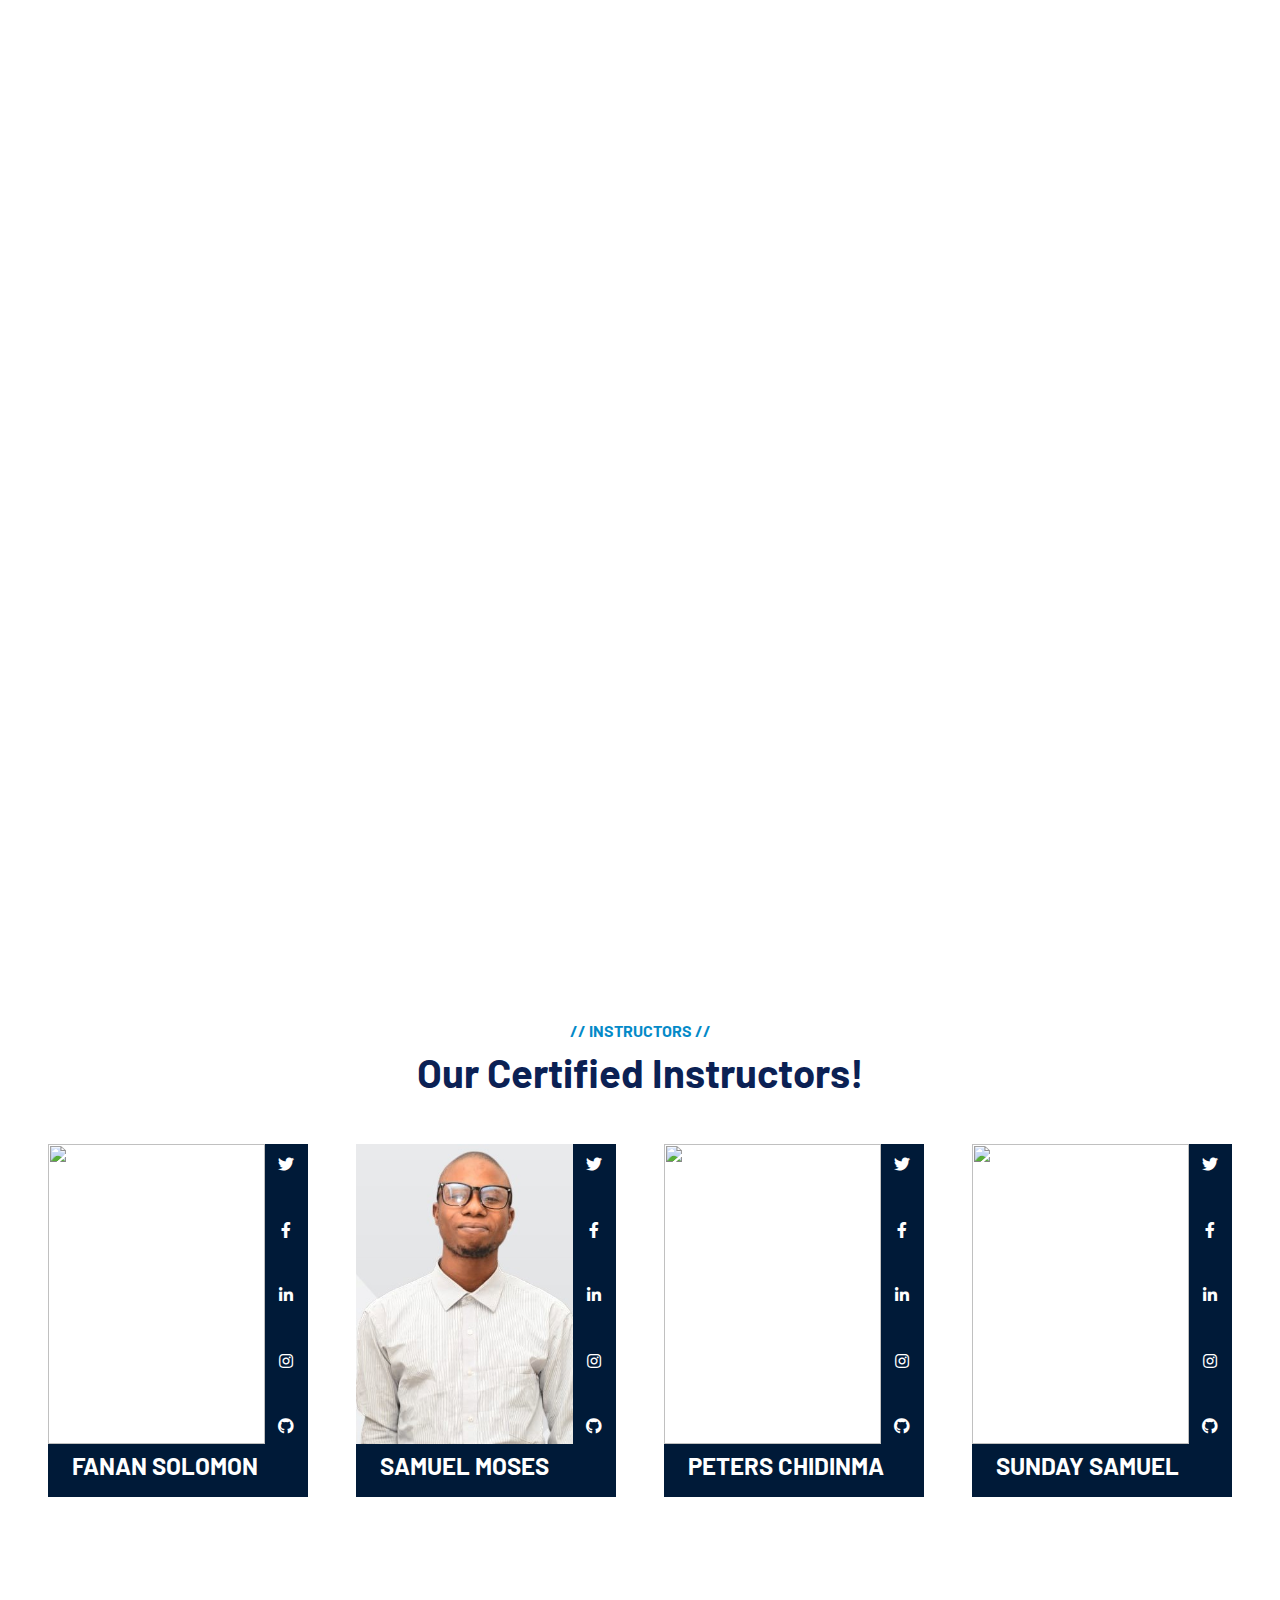
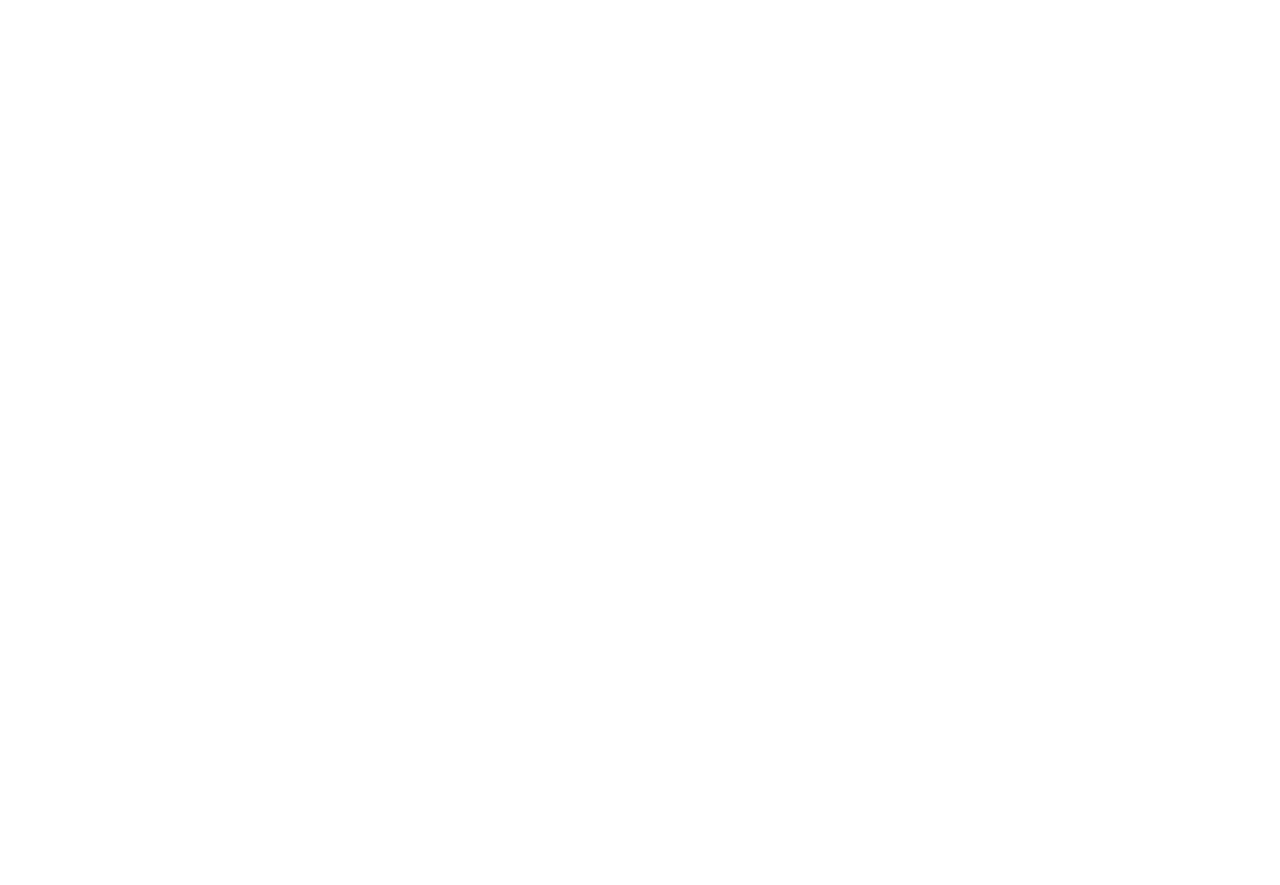
==== commit 8ec8ae52: "Add files via upload" ====
--- a/index.html
+++ b/index.html
@@ -86,19 +86,21 @@
         <div class="collapse navbar-collapse" id="navbarCollapse">
             <div class="navbar-nav ms-auto p-4 p-lg-0">
                 <a href="index.html" class="nav-item nav-link active">Home</a>
-                <a href="service.html" class="nav-item nav-link">Our Courses</a>
+                <a href="courses.html" class="nav-item nav-link">Our Courses</a>
                 <div class="nav-item dropdown">
                     <a href="#" class="nav-link dropdown-toggle" data-bs-toggle="dropdown">Know Us</a>
                     <div class="dropdown-menu fade-up m-0">
-                        <a href="booking.html" class="dropdown-item">Abous Us</a>
-                        <a href="team.html" class="dropdown-item">Board Members</a>
-                        <a href="team.html" class="dropdown-item">Our Facilities</a>
-                    </div>
-                </div>
-                <a href="about.html" class="nav-item nav-link">Events</a>
-                <a href="contact.html" class="nav-item nav-link">Contact</a>
-            </div>
+                        <a href="#" class="dropdown-item">Abous Us</a>
+                        <a href="#" class="dropdown-item">Board Members</a>
+                        <a href="#" class="dropdown-item">Our Facilities</a>
+                    </div>
+                </div>
+                <a href="#" class="nav-item nav-link">Events</a>
+                <a href="#" class="nav-item nav-link">Contact</a>
+            </div>
+            <div class="nav-item dropdown">
             <a href="" class="btn btn-primary py-4 px-lg-5 d-none d-lg-block">PORTALS<i class="fa fa-arrow-right ms-3"></i></a>
+            </div>
         </div>
     </nav>
     <!-- Navbar End -->
@@ -109,35 +111,33 @@
         <div id="header-carousel" class="carousel slide" data-bs-ride="carousel">
             <div class="carousel-inner">
                 <div class="carousel-item active">
-                    <img class="w-100" src="img/k1.jpg" alt="Image">
+                    <img class="w-100" src="img/kt1.jpg" alt="Image">
                     <div class="carousel-caption d-flex align-items-center">
                         <div class="container">
                             <div class="row align-items-center justify-content-center justify-content-lg-start">
-                                <div class="col-10 col-lg-7 text-center text-lg-start">
+                                <div class="text-center text-lg-start">
                                     <h6 class="text-white text-uppercase mb-3 animated slideInDown">// KachiTech Institute //</h6>
                                     <h1 class="display-3 text-white mb-4 pb-3 animated slideInDown">Start your journey to new opportunities in tech industry</h1>
                                     <a href="" class="btn btn-primary py-3 px-5 animated slideInDown">Get Admission<i class="fa fa-arrow-right ms-3"></i></a>
                                 </div>
                                 <div class="col-lg-5 d-none d-lg-flex animated zoomIn">
-                                    <img class="img-fluid" src="img/ka1.png" alt="" height="500px">
+                                    <img class="img-fluid" src="img.jpg" alt="" height="500px">
                                 </div>
                             </div>
                         </div>
                     </div>
                 </div>
                 <div class="carousel-item">
-                    <img class="w-100" src="img/k2.jpg" alt="Image">
+                    <img class="w-100" src="img/kt5.jpg" alt="Image">
                     <div class="carousel-caption d-flex align-items-center">
                         <div class="container">
                             <div class="row align-items-center justify-content-center justify-content-lg-start">
-                                <div class="col-10 col-lg-7 text-center text-lg-start">
+                                <div class=" text-center text-lg-start" style="text-align:center">
                                     <h6 class="text-white text-uppercase mb-3 animated slideInDown">// Go Beyond //</h6>
                                     <h1 class="display-3 text-white mb-4 pb-3 animated slideInDown">Technology is beyond just learning basic computing skills</h1>
                                     <a href="" class="btn btn-primary py-3 px-5 animated slideInDown">Get Started<i class="fa fa-arrow-right ms-3"></i></a>
                                 </div>
-                                <div class="col-lg-5 d-none d-lg-flex animated zoomIn">
-                                    <img class="img-fluid" src="img/ka1.png" alt="">
-                                </div>
+  
                             </div>
                         </div>
                     </div>
@@ -222,8 +222,8 @@
                     <div class="row g-4 mb-3 pb-3">
                         <div class="col-12 wow fadeIn" data-wow-delay="0.1s">
                             <div class="d-flex">
-                                <div class="bg-light d-flex flex-shrink-0 align-items-center justify-content-center mt-1" style="width: 45px; height: 45px;">
-                                    <span class="fw-bold text-secondary">01</span>
+                                <div class="d-flex flex-shrink-0 align-items-center justify-content-center mt-1" style="background-color:#001a38; width: 45px; height: 45px;">
+                                    <span class="fw-bold" style="color:#fff">01</span>
                                 </div>
                                 <div class="ps-3">
                                     <h6>Modern Technologies</h6>
@@ -233,8 +233,8 @@
                         </div>
                         <div class="col-12 wow fadeIn" data-wow-delay="0.3s">
                             <div class="d-flex">
-                                <div class="bg-light d-flex flex-shrink-0 align-items-center justify-content-center mt-1" style="width: 45px; height: 45px;">
-                                    <span class="fw-bold text-secondary">02</span>
+                                <div class="d-flex flex-shrink-0 align-items-center justify-content-center mt-1" style="background-color:#001a38; width: 45px; height: 45px;">
+                                    <span class="fw-bold" style="color:#fff">02</span>
                                 </div>
                                 <div class="ps-3">
                                     <h6>Payments Affordability</h6>
@@ -244,8 +244,8 @@
                         </div>
                         <div class="col-12 wow fadeIn" data-wow-delay="0.5s">
                             <div class="d-flex">
-                                <div class="bg-light d-flex flex-shrink-0 align-items-center justify-content-center mt-1" style="width: 45px; height: 45px;">
-                                    <span class="fw-bold text-secondary">03</span>
+                                <div class="d-flex flex-shrink-0 align-items-center justify-content-center mt-1" style="background-color:#001a38; width: 45px; height: 45px;">
+                                    <span class="fw-bold" style="color:#fff">03</span>
                                 </div>
                                 <div class="ps-3">
                                     <h6>Professional & Certified Instructors</h6>
@@ -458,7 +458,7 @@
     </div>
     <!-- Booking End -->
 
-    <!-- TEAM A-->
+    <!-- TEAM -->
     <div class="container-fluid py-6 px-5">
         <div class="text-center">
             <h6 class="text-primary text-uppercase">// Instructors //</h6>
@@ -470,16 +470,16 @@
                 <div class="row g-0">
                     <div class="col-10" style="min-height: 300px;">
                         <div class="position-relative h-100">
-                            <img class="position-absolute w-100 h-100" src="img/team-1.jpg" style="object-fit: cover;">
+                            <img class="position-absolute w-100 h-100" src="img/solomon.jpeg" style="object-fit: cover;">
                         </div>
                     </div>
                     <div class="col-2">
                         <div class="h-100 d-flex flex-column align-items-center justify-content-between" style="background:#001a38;">
-                            <a class="btn" href="#"><i class="fab fa-twitter" style=" color:#fff"></i></a>
-                            <a class="btn" href="#"><i class="fab fa-facebook-f" style=" color:#fff"></i></a>
-                            <a class="btn" href="#"><i class="fab fa-linkedin-in" style=" color:#fff"></i></a>
-                            <a class="btn" href="#"><i class="fab fa-instagram" style=" color:#fff"></i></a>
-                            <a class="btn" href="#"><i class="fab fa-github" style=" color:#fff"></i></a>
+                            <a class="btn" href="https://twitter.com/PhanenTECH" target="_blank"><i class="fab fa-twitter" style=" color:#fff"></i></a>
+                            <a class="btn" href="https://web.facebook.com/phanenter.solomon" target="_blank"><i class="fab fa-facebook-f" style=" color:#fff"></i></a>
+                            <a class="btn" href="https://www.linkedin.com/in/fanen-solomon-iorwuese-8552071b3/" target="_blank"><i class="fab fa-linkedin-in" style=" color:#fff"></i></a>
+                            <a class="btn" href="https://www.instagram.com/phanentech_data_hub/" target="_blank"><i class="fab fa-instagram" style=" color:#fff"></i></a>
+                            <a class="btn" href="https://github.com/phanentech" target="_blank"><i class="fab fa-github" style=" color:#fff"></i></a>
                         </div>
                     </div>
                     <div class="col-12">
@@ -494,16 +494,16 @@
                 <div class="row g-0">
                     <div class="col-10" style="min-height: 300px;">
                         <div class="position-relative h-100">
-                            <img class="position-absolute w-100 h-100" src="img/samuelmosesm.jpg" style="object-fit: cover;">
+                            <img class="position-absolute w-100 h-100" src="img/samuelmoses.jpg" style="object-fit: cover;">
                         </div>
                     </div>
                     <div class="col-2">
                         <div class="h-100 d-flex flex-column align-items-center justify-content-between" style="background:#001a38;">
-                            <a class="btn" href="#"><i class="fab fa-twitter" style=" color:#fff"></i></a>
-                            <a class="btn" href="#"><i class="fab fa-facebook-f" style=" color:#fff"></i></a>
-                            <a class="btn" href="#"><i class="fab fa-linkedin-in" style=" color:#fff"></i></a>
-                            <a class="btn" href="#"><i class="fab fa-instagram" style=" color:#fff"></i></a>
-                            <a class="btn" href="#"><i class="fab fa-github" style=" color:#fff"></i></a>
+                            <a class="btn" href="https://twitter.com/realsamochy" target="_blank"><i class="fab fa-twitter" style=" color:#fff"></i></a>
+                            <a class="btn" href="https://web.facebook.com/realsamochy" target="_blank"><i class="fab fa-facebook-f" style=" color:#fff"></i></a>
+                            <a class="btn" href="https://www.linkedin.com/in/moses-samuel-402b36224" target="_blank"><i class="fab fa-linkedin-in" style=" color:#fff"></i></a>
+                            <a class="btn" href="https://www.instagram.com/realsamochy/" target="_blank"><i class="fab fa-instagram" style=" color:#fff"></i></a>
+                            <a class="btn" href="https://github.com/realsamochy" target="_blank"><i class="fab fa-github" style=" color:#fff"></i></a>
                         </div>
                     </div>
                     <div class="col-12">
@@ -518,16 +518,16 @@
                 <div class="row g-0">
                     <div class="col-10" style="min-height: 300px;">
                         <div class="position-relative h-100">
-                            <img class="position-absolute w-100 h-100" src="img/team-1.jpg" style="object-fit: cover;">
+                            <img class="position-absolute w-100 h-100" src="img/chidinma.jpg" style="object-fit: cover;">
                         </div>
                     </div>
                     <div class="col-2">
                         <div class="h-100 d-flex flex-column align-items-center justify-content-between" style="background:#001a38;">
-                            <a class="btn" href="#"><i class="fab fa-twitter" style=" color:#fff"></i></a>
-                            <a class="btn" href="#"><i class="fab fa-facebook-f" style=" color:#fff"></i></a>
+                            <a class="btn" href="https://twitter.com/savoir_vie" target="_blank"><i class="fab fa-twitter" style=" color:#fff"></i></a>
+                            <a class="btn" href="https://facebook.com/cynthia.chidinma.peters" target="_blank"><i class="fab fa-facebook-f" style=" color:#fff"></i></a>
                             <a class="btn" href="#"><i class="fab fa-linkedin-in" style=" color:#fff"></i></a>
-                            <a class="btn" href="#"><i class="fab fa-instagram" style=" color:#fff"></i></a>
-                            <a class="btn" href="#"><i class="fab fa-github" style=" color:#fff"></i></a>
+                            <a class="btn" href="https://instagram.com/savoir_vie" target="_blank"><i class="fab fa-instagram" style=" color:#fff"></i></a>
+                            <a class="btn" href="https://github.com//savoir-vie" target="_blank"><i class="fab fa-github" style=" color:#fff"></i></a>
                         </div>
                     </div>
                     <div class="col-12">
@@ -542,15 +542,15 @@
                 <div class="row g-0">
                     <div class="col-10" style="min-height: 300px;">
                         <div class="position-relative h-100">
-                            <img class="position-absolute w-100 h-100" src="img/team-1.jpg" style="object-fit: cover;">
+                            <img class="position-absolute w-100 h-100" src="img/samuel.jpeg" style="object-fit: cover;">
                         </div>
                     </div>
                     <div class="col-2">
                         <div class="h-100 d-flex flex-column align-items-center justify-content-between" style="background:#001a38;">
                             <a class="btn" href="#"><i class="fab fa-twitter" style=" color:#fff"></i></a>
-                            <a class="btn" href="#"><i class="fab fa-facebook-f" style=" color:#fff"></i></a>
-                            <a class="btn" href="#"><i class="fab fa-linkedin-in" style=" color:#fff"></i></a>
-                            <a class="btn" href="#"><i class="fab fa-instagram" style=" color:#fff"></i></a>
+                            <a class="btn" href="https://facebook.com/samuel.sunday.77312/" target="_blank"><i class="fab fa-facebook-f" style=" color:#fff"></i></a>
+                            <a class="btn" href="https://www.linkedin.com/in/samuel-sunday-4a6297163/" target="_blank"><i class="fab fa-linkedin-in" style=" color:#fff"></i></a>
+                            <a class="btn" href="https://www.instagram.com/sam_enyi2010/" target="_blank"><i class="fab fa-instagram" style=" color:#fff"></i></a>
                             <a class="btn" href="#"><i class="fab fa-github" style=" color:#fff"></i></a>
                         </div>
                     </div>
@@ -578,35 +578,43 @@
             </div>
             <div class="owl-carousel testimonial-carousel position-relative">
                 <div class="testimonial-item text-center">
-                    <img class="bg-light rounded-circle p-2 mx-auto mb-3" src="img/testimonial-1.jpg" style="width: 80px; height: 80px;">
-                    <h5 class="mb-0">Client Name</h5>
-                    <p>Profession</p>
+                    <img class="bg-light rounded-circle p-2 mx-auto mb-3" src="img/stureview/st1.jpg" style="width: 80px; height: 80px;">
+                    <h5 class="mb-0">Anuebunwa Chima</h5>
+                    <p>Frontend Development</p>
                     <div class="testimonial-text bg-light text-center p-4">
-                    <p class="mb-0">Tempor erat elitr rebum at clita. Diam dolor diam ipsum sit diam amet diam et eos. Clita erat ipsum et lorem et sit.</p>
+                    <p class="mb-0">One of the best tech school in Lagos,I'm currently a student here.                    </p>
                     </div>
                 </div>
                 <div class="testimonial-item text-center">
-                    <img class="bg-light rounded-circle p-2 mx-auto mb-3" src="img/testimonial-2.jpg" style="width: 80px; height: 80px;">
-                    <h5 class="mb-0">Client Name</h5>
-                    <p>Profession</p>
+                    <img class="bg-light rounded-circle p-2 mx-auto mb-3" src="img/stureview/stk2.png" style="width: 80px; height: 80px;">
+                    <h5 class="mb-0">Udeme Akpainyang</h5>
+                    <p>Fullstack Web Development</p>
                     <div class="testimonial-text bg-light text-center p-4">
-                    <p class="mb-0">Tempor erat elitr rebum at clita. Diam dolor diam ipsum sit diam amet diam et eos. Clita erat ipsum et lorem et sit.</p>
+                    <p class="mb-0">Learnt a lot and everyone here is always ready to help. I had a wonderful experience.                    </p>
                     </div>
                 </div>
                 <div class="testimonial-item text-center">
-                    <img class="bg-light rounded-circle p-2 mx-auto mb-3" src="img/testimonial-3.jpg" style="width: 80px; height: 80px;">
-                    <h5 class="mb-0">Client Name</h5>
-                    <p>Profession</p>
+                    <img class="bg-light rounded-circle p-2 mx-auto mb-3" src="img/stureview/stk4.jpeg" style="width: 80px; height: 80px;">
+                    <h5 class="mb-0">Alabi Nicholas</h5>
+                    <p>UI / UX Design</p>
                     <div class="testimonial-text bg-light text-center p-4">
-                    <p class="mb-0">Tempor erat elitr rebum at clita. Diam dolor diam ipsum sit diam amet diam et eos. Clita erat ipsum et lorem et sit.</p>
+                    <p class="mb-0">Environment is great, service is top notch with very amazing tutors.</p>
                     </div>
                 </div>
                 <div class="testimonial-item text-center">
-                    <img class="bg-light rounded-circle p-2 mx-auto mb-3" src="img/testimonial-4.jpg" style="width: 80px; height: 80px;">
-                    <h5 class="mb-0">Client Name</h5>
-                    <p>Profession</p>
+                    <img class="bg-light rounded-circle p-2 mx-auto mb-3" src="img/stureview/stk25.jpeg" style="width: 80px; height: 80px;">
+                    <h5 class="mb-0">Taire Blessing</h5>
+                    <p>Desktop Publishing</p>
                     <div class="testimonial-text bg-light text-center p-4">
-                    <p class="mb-0">Tempor erat elitr rebum at clita. Diam dolor diam ipsum sit diam amet diam et eos. Clita erat ipsum et lorem et sit.</p>
+                    <p class="mb-0">Sure a recommendable place. Nice and conducive environment for learning.</p>
+                    </div>
+                </div>
+                <div class="testimonial-item text-center">
+                    <img class="bg-light rounded-circle p-2 mx-auto mb-3" src="img/stureview/stk3.jpeg" style="width: 80px; height: 80px;">
+                    <h5 class="mb-0">Temitope Ayobami</h5>
+                    <p>Fullstack Web Development</p>
+                    <div class="testimonial-text bg-light text-center p-4">
+                    <p class="mb-0">This is a place you want to be, the tutors are good and you get the best experience. Learning environment is conductive.</p>
                     </div>
                 </div>
             </div>
@@ -687,6 +695,19 @@
 
     <!-- Template Javascript -->
     <script src="js/main.js"></script>
+    <!--Start of Tawk.to Script-->
+<script type="text/javascript">
+    var Tawk_API=Tawk_API||{}, Tawk_LoadStart=new Date();
+    (function(){
+    var s1=document.createElement("script"),s0=document.getElementsByTagName("script")[0];
+    s1.async=true;
+    s1.src='https://embed.tawk.to/6311f1a037898912e966d2e0/1gbv1fn50';
+    s1.charset='UTF-8';
+    s1.setAttribute('crossorigin','*');
+    s0.parentNode.insertBefore(s1,s0);
+    })();
+    </script>
+    <!--End of Tawk.to Script-->
 </body>
 
 </html>